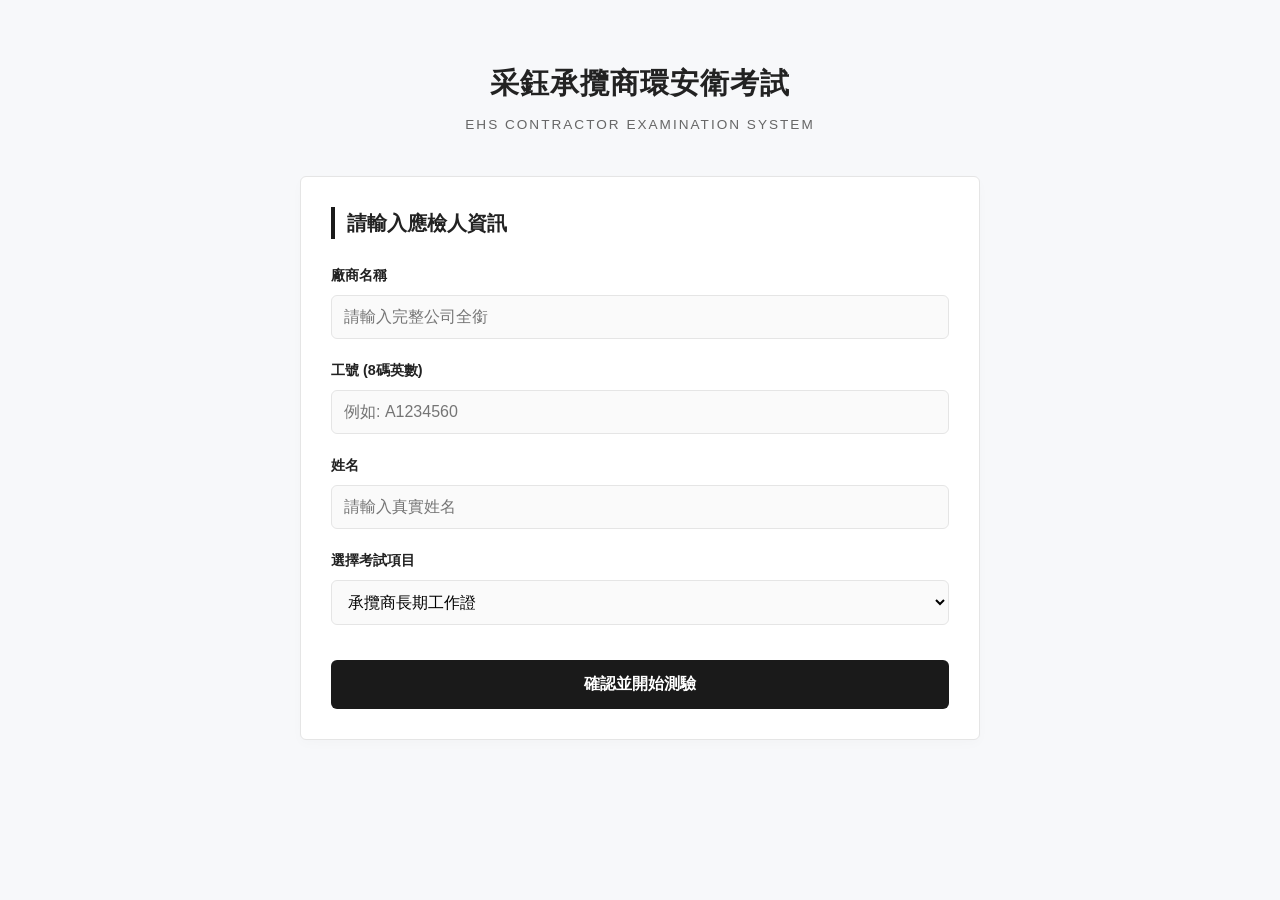
==== index.html @ 452af1fa "Rename idnex.html to index.html" ====
<!DOCTYPE html>
<html lang="zh-Hant">
<head>
    <meta charset="UTF-8">
    <meta name="viewport" content="width=device-width, initial-scale=1.0">
    <title>采鈺承攬商環安衛考試系統</title>
    <link rel="stylesheet" href="style.css">
</head>
<body>
    <div class="container">
        <header>
            <h1>采鈺承攬商環安衛考試</h1>
            <p class="subtitle">EHS Contractor Examination System</p>
        </header>

        <div id="page1" class="page active">
            <h2>請輸入應檢人資訊</h2>
            <div class="form-group">
                <label for="vendorName">廠商名稱</label>
                <input type="text" id="vendorName" placeholder="請輸入完整公司全銜" required>
            </div>
            <div class="form-group">
                <label for="employeeId">工號 (8碼英數)</label>
                <input type="text" id="employeeId" maxlength="8" pattern="^[a-zA-Z0-9-]{8}$" placeholder="例如: A1234560" required>
            </div>
            <div class="form-group">
                <label for="userName">姓名</label>
                <input type="text" id="userName" placeholder="請輸入真實姓名" required>
            </div>
            <div class="form-group">
                <label for="examType">選擇考試項目</label>
                <select id="examType" required>
                    <option value="承攬商長期工作證">承攬商長期工作證</option>
                    <option value="緊急入廠_龍潭廠">緊急入廠_龍潭廠</option>
                    <option value="緊急入廠_新竹廠">緊急入廠_新竹廠</option>
                    <option value="天花板_教育訓練">天花板_教育訓練</option>
                    <option value="天花板_簡易母索">天花板_簡易母索</option>
                </select>
            </div>
            <button class="btn-submit" onclick="goToPage2()">確認並開始測驗</button>
        </div>

        <div id="page2" class="page">
            <h2>線上測驗試卷</h2>
            <div id="loadingText" class="loading">正在從雲端題庫隨機抽取題型，請稍候...</div>
            <form id="examForm"></form>
        </div>

        <div id="page3" class="page">
            <h2>測驗結果評定</h2>
            <div id="resultSummary">
                <div class="info-grid">
                    <p class="info-item"><span>考試項目</span><span id="displayExamType" class="value text-highlight"></span></p>
                    <p class="info-item"><span>廠商名稱</span><span id="displayVendorName" class="value"></span></p>
                    <p class="info-item"><span>工號</span><span id="displayEmployeeId" class="value"></span></p>
                    <p class="info-item"><span>姓名</span><span id="displayName" class="value"></span></p>
                </div>
                
                <div class="score-container">
                    <div class="score-box">
                        <span class="score-label">測驗得分</span>
                        <span id="displayScore" class="large-score">0</span>
                    </div>
                    <div id="displayStatus" class="status-box">評定中</div>
                </div>
                
                <div id="errorList" class="error-zone"></div>
            </div>
            <p class="exam-date">評定日期: <span id="currentDate"></span></p>
            
            <div class="button-group">
                <button id="submitToDatabase" class="btn-submit" onclick="uploadData()">確認並送出成績至環安衛後台</button>
                <button class="btn-secondary" onclick="location.reload()">重新考試 (放棄本次成績)</button>
            </div>
        </div>
    </div>
    <script src="script.js"></script>
</body>
</html>
---- style.css ----
/* 日系功能性工裝美學風格 - 環安衛優化版 */
:root {
    --bg-color: #f7f8fa;
    --card-bg: #ffffff;
    --text-primary: #222222;
    --text-muted: #666666;
    --accent-color: #1a1a1a;
    --border-color: #e5e5e5;
    --success-color: #2e7d32;
    --fail-color: #c62828;
    --radius: 6px;
}

body {
    font-family: -apple-system, BlinkMacSystemFont, "Segoe UI", "Microsoft JhengHei", sans-serif;
    background-color: var(--bg-color);
    color: var(--text-primary);
    line-height: 1.6;
    margin: 0;
    padding: 0;
}

.container {
    max-width: 680px;
    margin: 40px auto;
    padding: 20px;
}

header {
    text-align: center;
    margin-bottom: 40px;
}

header h1 {
    font-size: 1.8rem;
    font-weight: 700;
    letter-spacing: 1px;
    margin: 0 0 8px 0;
}

.subtitle {
    font-size: 0.85rem;
    color: var(--text-muted);
    text-transform: uppercase;
    letter-spacing: 2px;
    margin: 0;
}

/* 頁面切換機制 */
.page {
    display: none;
    background-color: var(--card-bg);
    border: 1px solid var(--border-color);
    border-radius: var(--radius);
    padding: 30px;
    box-shadow: 0 4px 12px rgba(0, 0, 0, 0.02);
}

.page.active {
    display: block;
}

h2 {
    font-size: 1.25rem;
    font-weight: 600;
    margin-top: 0;
    margin-bottom: 25px;
    border-left: 4px solid var(--accent-color);
    padding-left: 12px;
}

/* 表單控制項 */
.form-group {
    margin-bottom: 20px;
}

.form-group label {
    display: block;
    font-size: 0.9rem;
    font-weight: 600;
    margin-bottom: 8px;
}

.form-group input, .form-group select {
    width: 100%;
    padding: 12px;
    border: 1px solid var(--border-color);
    border-radius: var(--radius);
    background-color: #fafafa;
    font-size: 1rem;
    box-sizing: border-box;
    transition: all 0.2s ease;
}

.form-group input:focus, .form-group select:focus {
    outline: none;
    border-color: var(--accent-color);
    background-color: #ffffff;
}

/* 按鈕美化 */
.btn-submit {
    width: 100%;
    background-color: var(--accent-color);
    color: #ffffff;
    border: none;
    padding: 14px;
    font-size: 1rem;
    font-weight: 600;
    border-radius: var(--radius);
    cursor: pointer;
    transition: background-color 0.2s ease;
    margin-top: 15px;
}

.btn-submit:hover {
    background-color: #333333;
}

.btn-submit:disabled {
    background-color: #cccccc;
    cursor: not-allowed;
}

.btn-secondary {
    width: 100%;
    background-color: transparent;
    color: var(--text-muted);
    border: 1px solid var(--border-color);
    padding: 12px;
    font-size: 0.95rem;
    border-radius: var(--radius);
    cursor: pointer;
    margin-top: 10px;
}

.btn-secondary:hover {
    background-color: #f0f0f0;
}

/* 題目塊設計 */
.question-block {
    border-bottom: 1px solid var(--border-color);
    padding-bottom: 20px;
    margin-bottom: 20px;
}

.question-title {
    font-size: 1.05rem;
    font-weight: 500;
    margin-bottom: 12px;
}

.q-source {
    font-size: 0.85rem;
    color: var(--text-muted);
    margin-left: 6px;
}

.options-group {
    display: flex;
    flex-direction: column;
    gap: 10px;
}

.option-label {
    display: flex;
    align-items: center;
    gap: 10px;
    padding: 10px 12px;
    border: 1px solid var(--border-color);
    border-radius: var(--radius);
    cursor: pointer;
    background-color: #fafafa;
    font-size: 0.95rem;
    transition: background-color 0.15s ease;
}

.option-label:hover {
    background-color: #f0f0f0;
}

.option-label input[type="radio"] {
    margin: 0;
    width: 18px;
    height: 18px;
    accent-color: var(--accent-color);
}

/* 第三頁結果摘要 */
.info-grid {
    display: grid;
    grid-template-columns: 1fr 1fr;
    gap: 12px;
    margin-bottom: 25px;
    background: #fafafa;
    padding: 15px;
    border-radius: var(--radius);
}

.info-item {
    margin: 0;
    font-size: 0.9rem;
    color: var(--text-muted);
    display: flex;
    flex-direction: column;
}

.info-item .value {
    color: var(--text-primary);
    font-size: 1rem;
    font-weight: 600;
    margin-top: 2px;
}

.text-highlight {
    color: #2b579a !important;
}

.score-container {
    display: flex;
    align-items: center;
    justify-content: space-between;
    border: 1px solid var(--border-color);
    padding: 20px;
    border-radius: var(--radius);
    margin-bottom: 25px;
}

.score-box {
    display: flex;
    flex-direction: column;
}

.score-label {
    font-size: 0.85rem;
    color: var(--text-muted);
    text-transform: uppercase;
}

.large-score {
    font-size: 3rem;
    font-weight: 800;
    line-height: 1;
}

.status-box {
    padding: 10px 20px;
    font-weight: 700;
    font-size: 1.1rem;
    border-radius: var(--radius);
}

.status-box.pass {
    background-color: #e8f5e9;
    color: var(--success-color);
}

.status-box.fail {
    background-color: #ffebee;
    color: var(--fail-color);
}

/* 錯題區 */
.error-zone {
    margin-top: 30px;
}

.error-zone-title {
    font-size: 1.1rem;
    color: #333;
    border-bottom: 2px solid var(--border-color);
    padding-bottom: 8px;
    margin-bottom: 15px;
}

.perfect-text {
    color: var(--success-color);
    font-weight: 600;
}

.wrong-item {
    border-bottom: 1px dashed var(--border-color);
    padding: 12px 0;
}

.wrong-q {
    margin: 0 0 6px 0;
    font-weight: 500;
}

.wrong-user {
    color: var(--fail-color);
    margin: 0 0 4px 0;
    font-size: 0.9rem;
}

.wrong-correct {
    color: var(--success-color);
    margin: 0;
    font-size: 0.9rem;
    font-weight: 500;
}

.source-tag {
    color: #888888;
}

.exam-date {
    font-size: 0.85rem;
    color: var(--text-muted);
    text-align: right;
    margin-top: 20px;
}

.loading {
    text-align: center;
    padding: 40px 0;
    color: var(--text-muted);
    font-size: 0.95rem;
}

/* RWD 行動裝置優化 */
@media (max-width: 480px) {
    .container { margin: 10px auto; padding: 10px; }
    .page { padding: 15px; }
    .info-grid { grid-template-columns: 1fr; }
    .score-container { flex-direction: column; gap: 15px; text-align: center; }
}
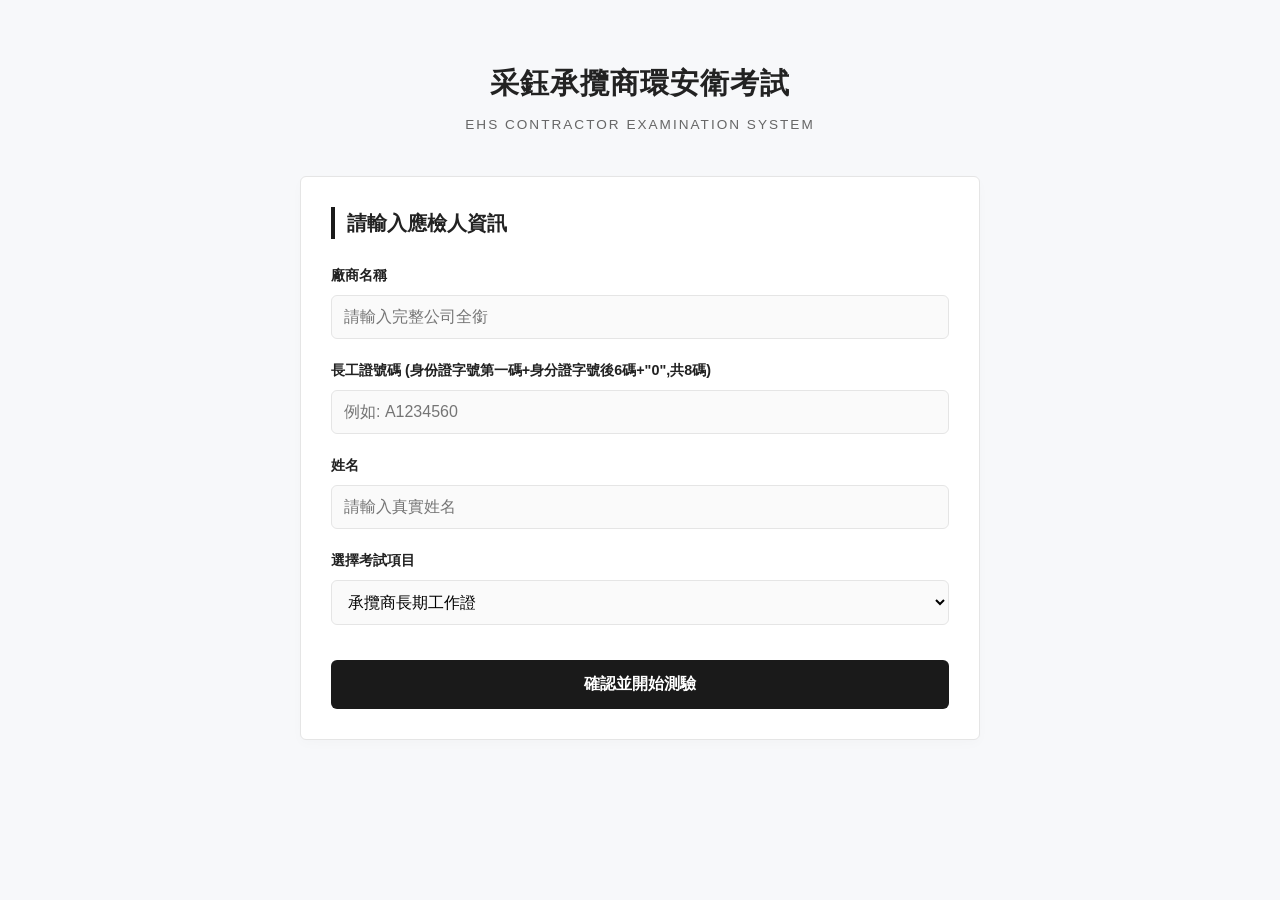
==== commit 46d165c4: "更新工號說明" ====
--- a/index.html
+++ b/index.html
@@ -20,8 +20,8 @@
                 <input type="text" id="vendorName" placeholder="請輸入完整公司全銜" required>
             </div>
             <div class="form-group">
-                <label for="employeeId">工號 (8碼英數)</label>
-                <input type="text" id="employeeId" maxlength="8" pattern="^[a-zA-Z0-9-]{8}$" placeholder="例如: A1234560" required>
+                <label for="employeeId">長工證號碼 (身份證字號第一碼+身分證字號後6碼+"0",共8碼)</label>
+                <input type="text" id="employeeId" maxlength="8" pattern="^[a-zA-Z0-9\-]{8}$" placeholder="例如: A1234560" required>
             </div>
             <div class="form-group">
                 <label for="userName">姓名</label>
